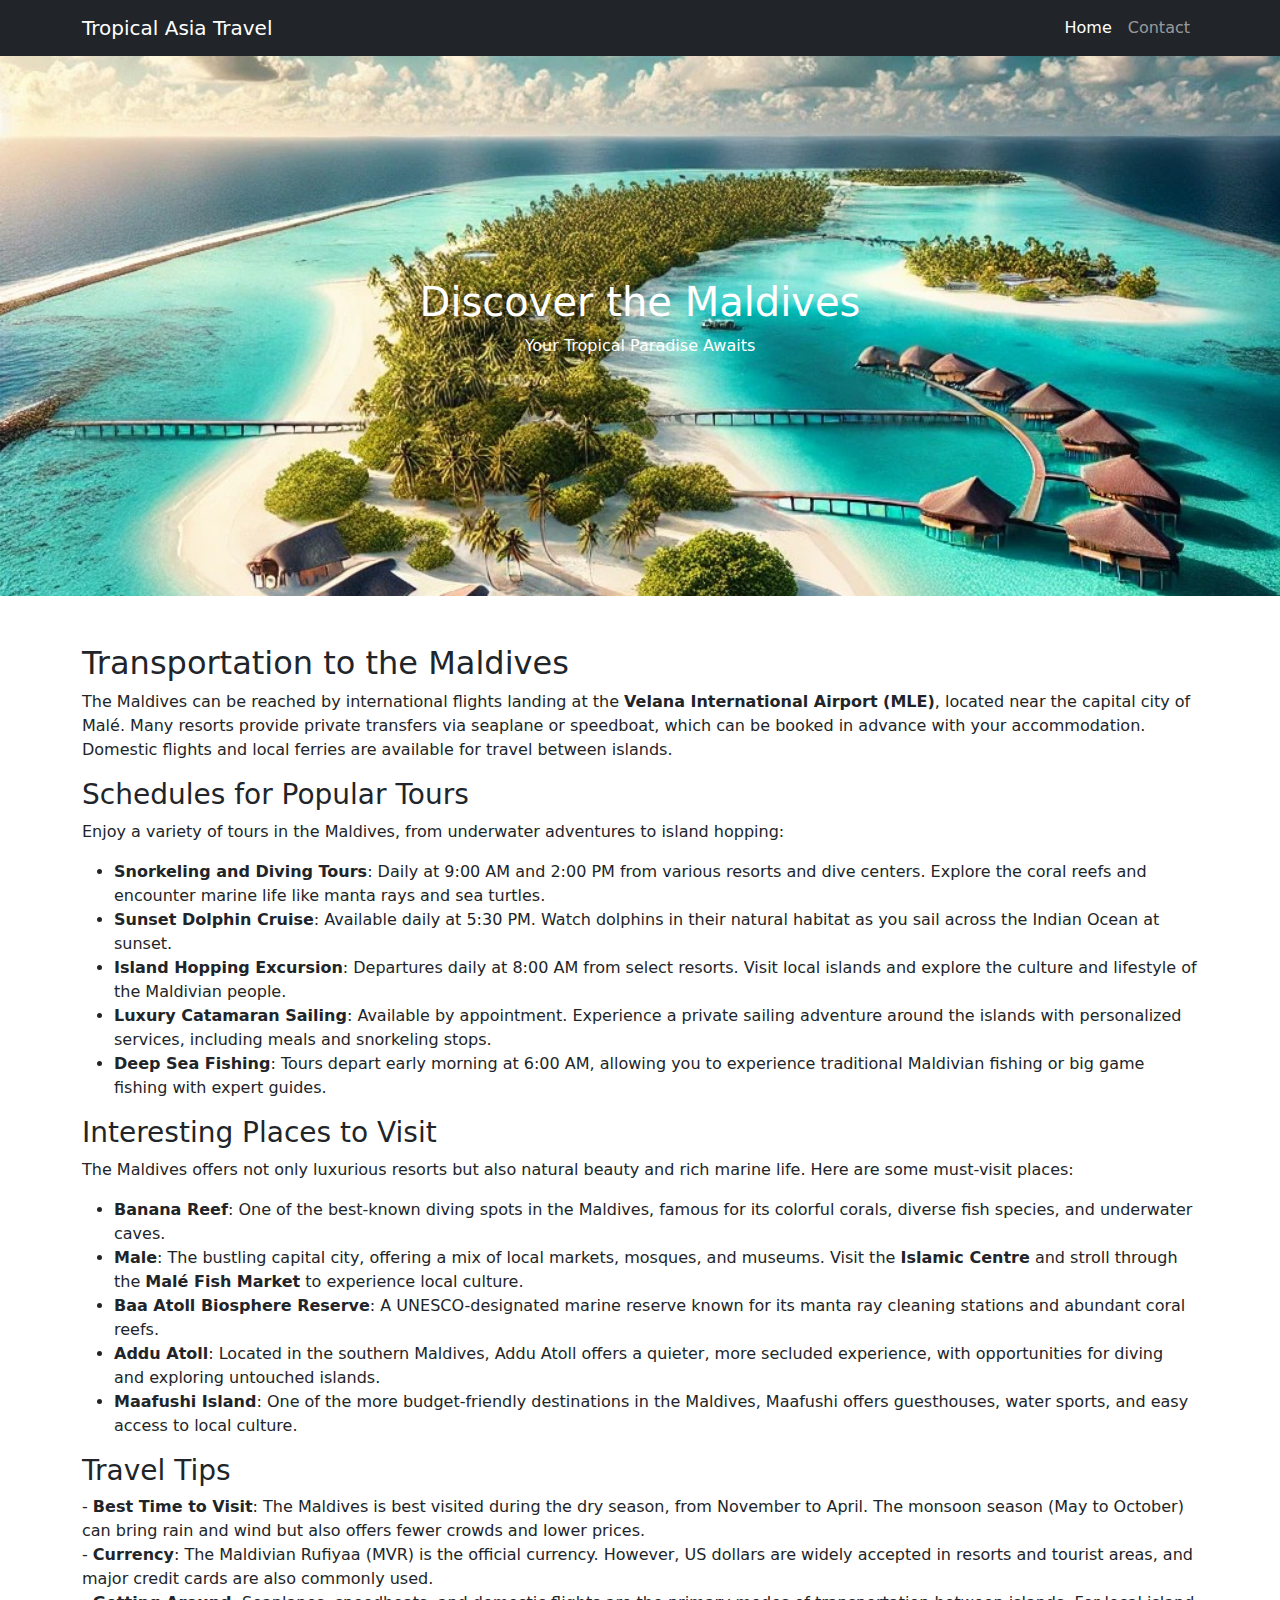
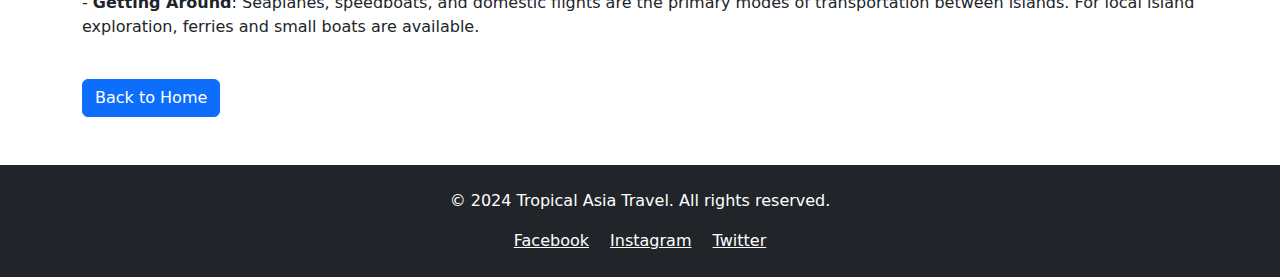
==== pages/maldives-details.html @ a9e691e0 "Add files via upload" ====
<!DOCTYPE html>
<html lang="en">
<head>
    <meta charset="UTF-8">
    <meta name="viewport" content="width=device-width, initial-scale=1.0">
    <title>Maldives - Detailed Information</title>
    <!-- Bootstrap CSS -->
    <link href="https://cdn.jsdelivr.net/npm/bootstrap@5.3.0-alpha1/dist/css/bootstrap.min.css" rel="stylesheet">
    <style>
        .hero {
            background-image: url('/assets/images/maldives.jpg');
            background-size: cover;
            background-position: center;
            height: 60vh;
            display: flex;
            align-items: center;
            justify-content: center;
            color: white;
            text-align: center;
        }
    </style>
</head>
<body>
    <!-- Navbar -->
    <nav class="navbar navbar-expand-lg navbar-dark bg-dark">
        <div class="container">
            <a class="navbar-brand" href="/index.html">Tropical Asia Travel</a>
            <button class="navbar-toggler" type="button" data-bs-toggle="collapse" data-bs-target="#navbarNav" aria-controls="navbarNav"
                aria-expanded="false" aria-label="Toggle navigation">
                <span class="navbar-toggler-icon"></span>
            </button>
            <div class="collapse navbar-collapse" id="navbarNav">
                <ul class="navbar-nav ms-auto">
                    <li class="nav-item">
                        <a class="nav-link active" href="/index.html">Home</a>
                    </li>
                    <li class="nav-item">
                        <a class="nav-link" href="#contact">Contact</a>
                    </li>
                </ul>
            </div>
        </div>
    </nav>

    <!-- Hero Section -->
    <div class="hero">
        <div>
            <h1>Discover the Maldives</h1>
            <p>Your Tropical Paradise Awaits</p>
        </div>
    </div>

    <!-- Detailed Information Section -->
    <section class="py-5">
        <div class="container">
            <h2>Transportation to the Maldives</h2>
            <p>The Maldives can be reached by international flights landing at the <b>Velana International Airport (MLE)</b>, located near the capital city of Malé. Many resorts provide private transfers via seaplane or speedboat, which can be booked in advance with your accommodation. Domestic flights and local ferries are available for travel between islands.</p>

            <h3>Schedules for Popular Tours</h3>
            <p>Enjoy a variety of tours in the Maldives, from underwater adventures to island hopping:</p>
            <ul>
                <li><b>Snorkeling and Diving Tours</b>: Daily at 9:00 AM and 2:00 PM from various resorts and dive centers. Explore the coral reefs and encounter marine life like manta rays and sea turtles.</li>
                <li><b>Sunset Dolphin Cruise</b>: Available daily at 5:30 PM. Watch dolphins in their natural habitat as you sail across the Indian Ocean at sunset.</li>
                <li><b>Island Hopping Excursion</b>: Departures daily at 8:00 AM from select resorts. Visit local islands and explore the culture and lifestyle of the Maldivian people.</li>
                <li><b>Luxury Catamaran Sailing</b>: Available by appointment. Experience a private sailing adventure around the islands with personalized services, including meals and snorkeling stops.</li>
                <li><b>Deep Sea Fishing</b>: Tours depart early morning at 6:00 AM, allowing you to experience traditional Maldivian fishing or big game fishing with expert guides.</li>
            </ul>

            <h3>Interesting Places to Visit</h3>
            <p>The Maldives offers not only luxurious resorts but also natural beauty and rich marine life. Here are some must-visit places:</p>
            <ul>
                <li><b>Banana Reef</b>: One of the best-known diving spots in the Maldives, famous for its colorful corals, diverse fish species, and underwater caves.</li>
                <li><b>Male</b>: The bustling capital city, offering a mix of local markets, mosques, and museums. Visit the <b>Islamic Centre</b> and stroll through the <b>Malé Fish Market</b> to experience local culture.</li>
                <li><b>Baa Atoll Biosphere Reserve</b>: A UNESCO-designated marine reserve known for its manta ray cleaning stations and abundant coral reefs.</li>
                <li><b>Addu Atoll</b>: Located in the southern Maldives, Addu Atoll offers a quieter, more secluded experience, with opportunities for diving and exploring untouched islands.</li>
                <li><b>Maafushi Island</b>: One of the more budget-friendly destinations in the Maldives, Maafushi offers guesthouses, water sports, and easy access to local culture.</li>
            </ul>

            <h3>Travel Tips</h3>
            <p>
                - <b>Best Time to Visit</b>: The Maldives is best visited during the dry season, from November to April. The monsoon season (May to October) can bring rain and wind but also offers fewer crowds and lower prices.
                <br>- <b>Currency</b>: The Maldivian Rufiyaa (MVR) is the official currency. However, US dollars are widely accepted in resorts and tourist areas, and major credit cards are also commonly used.
                <br>- <b>Getting Around</b>: Seaplanes, speedboats, and domestic flights are the primary modes of transportation between islands. For local island exploration, ferries and small boats are available.
            </p>

            <a href="/index.html" class="btn btn-primary mt-4">Back to Home</a>
        </div>
    </section>

    <!-- Footer -->
    <footer class="bg-dark text-white py-4">
        <div class="container text-center">
            <p>&copy; 2024 Tropical Asia Travel. All rights reserved.</p>
            <a href="#" class="text-white mx-2">Facebook</a>
            <a href="#" class="text-white mx-2">Instagram</a>
            <a href="#" class="text-white mx-2">Twitter</a>
        </div>
    </footer>

    <!-- Bootstrap JS -->
    <script src="https://cdn.jsdelivr.net/npm/bootstrap@5.3.0-alpha1/dist/js/bootstrap.bundle.min.js"></script>
</body>
</html>
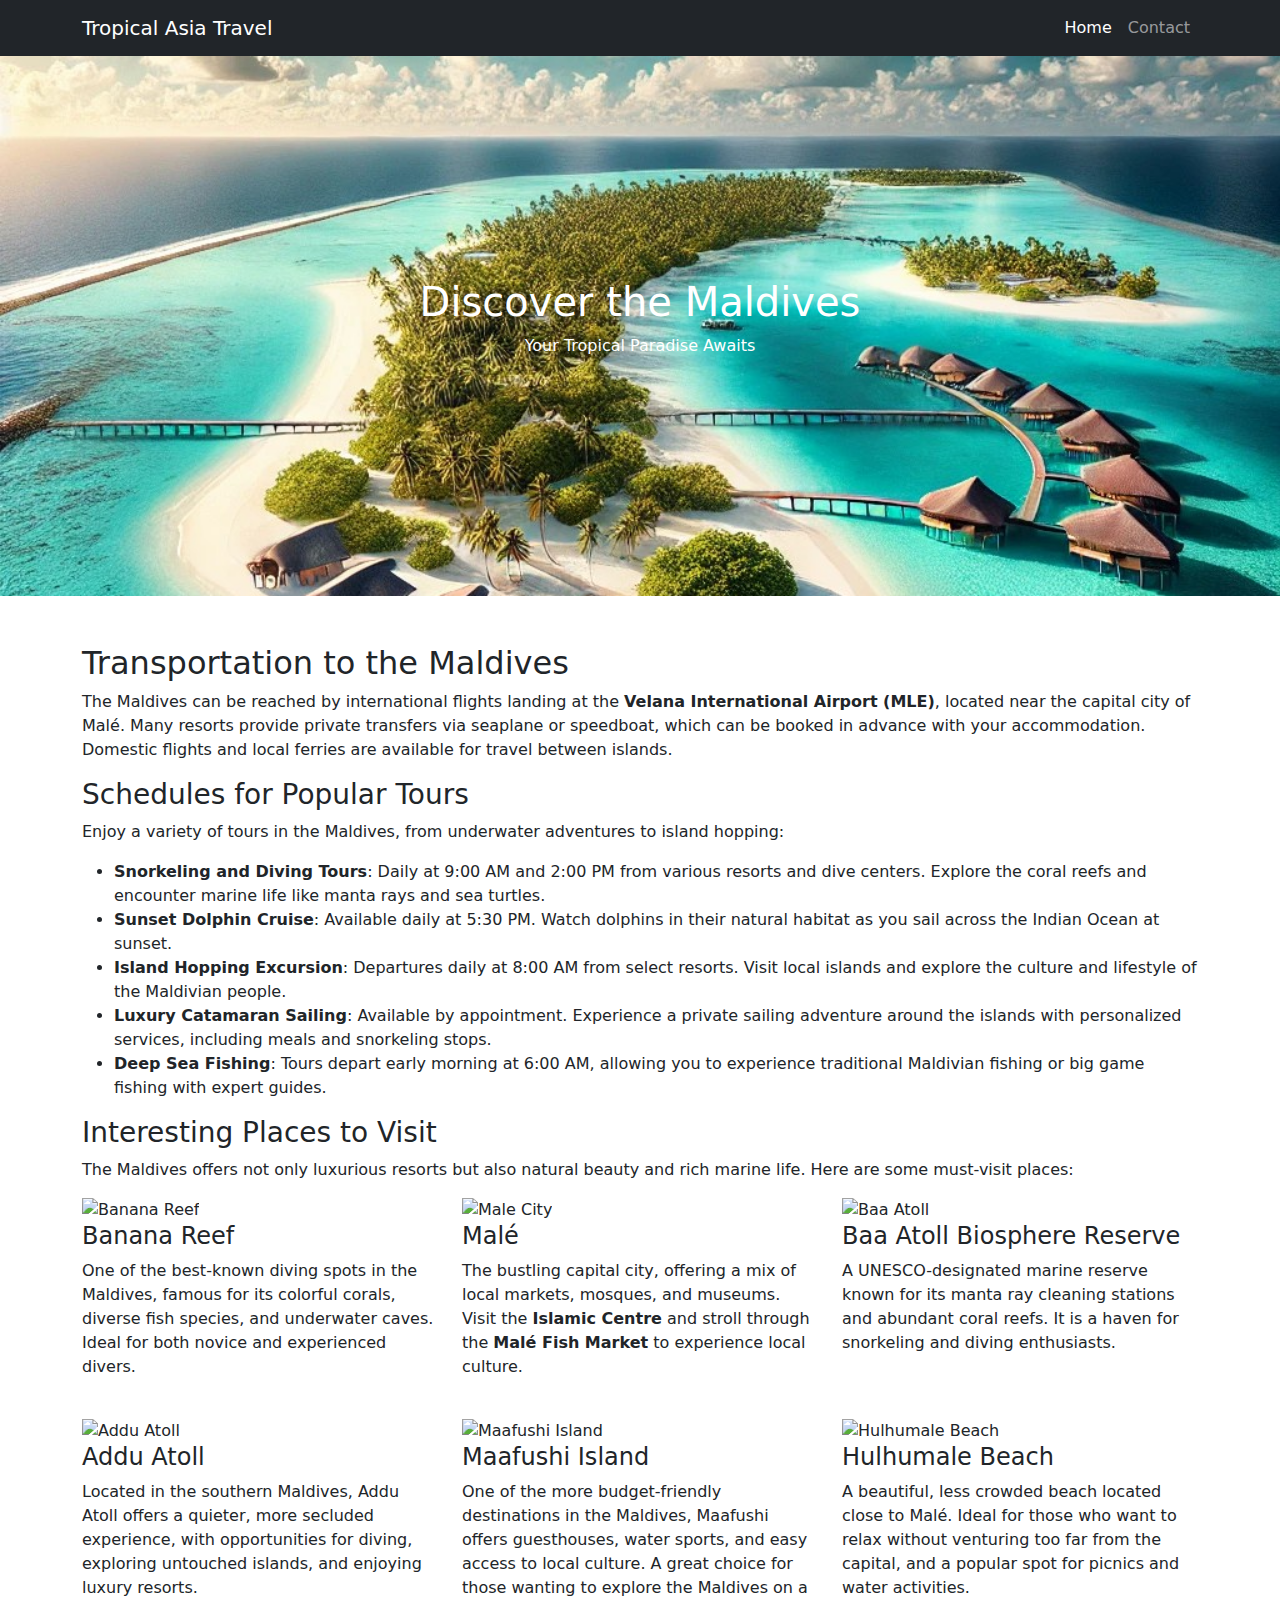
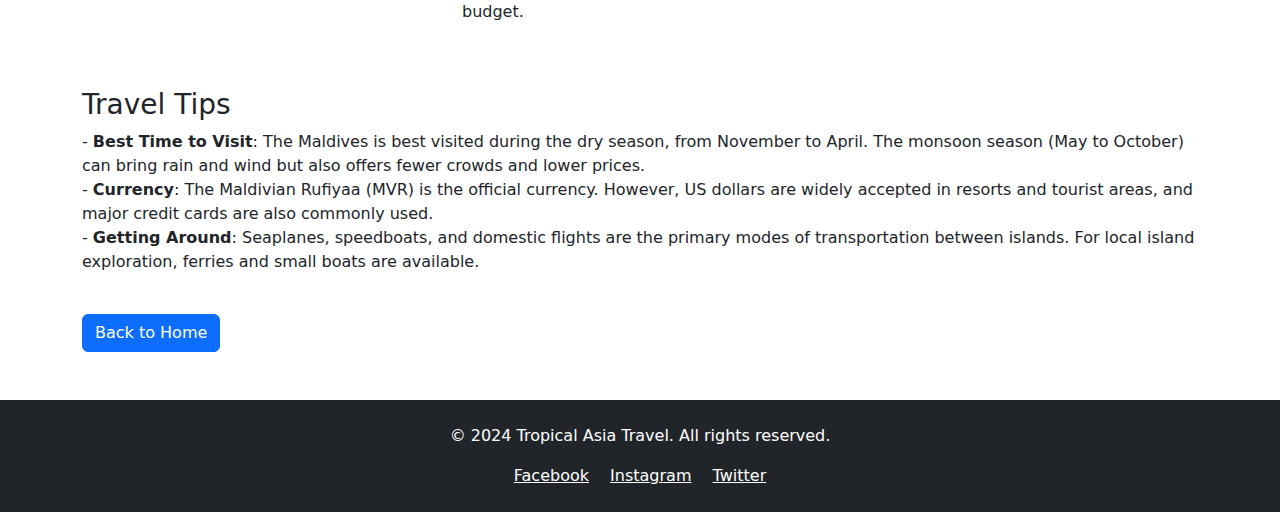
==== commit 1b6b531c: "maldives pages modified" ====
--- a/pages/maldives-details.html
+++ b/pages/maldives-details.html
@@ -68,15 +68,44 @@
 
             <h3>Interesting Places to Visit</h3>
             <p>The Maldives offers not only luxurious resorts but also natural beauty and rich marine life. Here are some must-visit places:</p>
-            <ul>
-                <li><b>Banana Reef</b>: One of the best-known diving spots in the Maldives, famous for its colorful corals, diverse fish species, and underwater caves.</li>
-                <li><b>Male</b>: The bustling capital city, offering a mix of local markets, mosques, and museums. Visit the <b>Islamic Centre</b> and stroll through the <b>Malé Fish Market</b> to experience local culture.</li>
-                <li><b>Baa Atoll Biosphere Reserve</b>: A UNESCO-designated marine reserve known for its manta ray cleaning stations and abundant coral reefs.</li>
-                <li><b>Addu Atoll</b>: Located in the southern Maldives, Addu Atoll offers a quieter, more secluded experience, with opportunities for diving and exploring untouched islands.</li>
-                <li><b>Maafushi Island</b>: One of the more budget-friendly destinations in the Maldives, Maafushi offers guesthouses, water sports, and easy access to local culture.</li>
-            </ul>
 
-            <h3>Travel Tips</h3>
+            <div class="row">
+                <div class="col-md-4">
+                    <img src="/assets/images/bananaReef.jpg" class="place-img" alt="Banana Reef" style="width:300px; height:200px;">
+                    <h4>Banana Reef</h4>
+                    <p>One of the best-known diving spots in the Maldives, famous for its colorful corals, diverse fish species, and underwater caves. Ideal for both novice and experienced divers.</p>
+                </div>
+                <div class="col-md-4">
+                    <img src="/assets/images/maleCity.jpg" class="place-img" alt="Male City" style="width:300px; height:200px;">
+                    <h4>Malé</h4>
+                    <p>The bustling capital city, offering a mix of local markets, mosques, and museums. Visit the <b>Islamic Centre</b> and stroll through the <b>Malé Fish Market</b> to experience local culture.</p>
+                </div>
+                <div class="col-md-4">
+                    <img src="/assets/images/baaAtoll.jpg" class="place-img" alt="Baa Atoll" style="width:300px; height:200px;">
+                    <h4>Baa Atoll Biosphere Reserve</h4>
+                    <p>A UNESCO-designated marine reserve known for its manta ray cleaning stations and abundant coral reefs. It is a haven for snorkeling and diving enthusiasts.</p>
+                </div>
+            </div>
+
+            <div class="row mt-4">
+                <div class="col-md-4">
+                    <img src="/assets/images/adduAtoll.jpg" class="place-img" alt="Addu Atoll" style="width:300px; height:200px;">
+                    <h4>Addu Atoll</h4>
+                    <p>Located in the southern Maldives, Addu Atoll offers a quieter, more secluded experience, with opportunities for diving, exploring untouched islands, and enjoying luxury resorts.</p>
+                </div>
+                <div class="col-md-4">
+                    <img src="/assets/images/maafushiIsland.jpg" class="place-img" alt="Maafushi Island" style="width:300px; height:200px;">
+                    <h4>Maafushi Island</h4>
+                    <p>One of the more budget-friendly destinations in the Maldives, Maafushi offers guesthouses, water sports, and easy access to local culture. A great choice for those wanting to explore the Maldives on a budget.</p>
+                </div>
+                <div class="col-md-4">
+                    <img src="/assets/images/hulhumale.jpg" class="place-img" alt="Hulhumale Beach" style="width:300px; height:200px;">
+                    <h4>Hulhumale Beach</h4>
+                    <p>A beautiful, less crowded beach located close to Malé. Ideal for those who want to relax without venturing too far from the capital, and a popular spot for picnics and water activities.</p>
+                </div>
+            </div>
+
+            <h3 class="mt-5">Travel Tips</h3>
             <p>
                 - <b>Best Time to Visit</b>: The Maldives is best visited during the dry season, from November to April. The monsoon season (May to October) can bring rain and wind but also offers fewer crowds and lower prices.
                 <br>- <b>Currency</b>: The Maldivian Rufiyaa (MVR) is the official currency. However, US dollars are widely accepted in resorts and tourist areas, and major credit cards are also commonly used.
@@ -86,6 +115,7 @@
             <a href="/index.html" class="btn btn-primary mt-4">Back to Home</a>
         </div>
     </section>
+
 
     <!-- Footer -->
     <footer class="bg-dark text-white py-4">
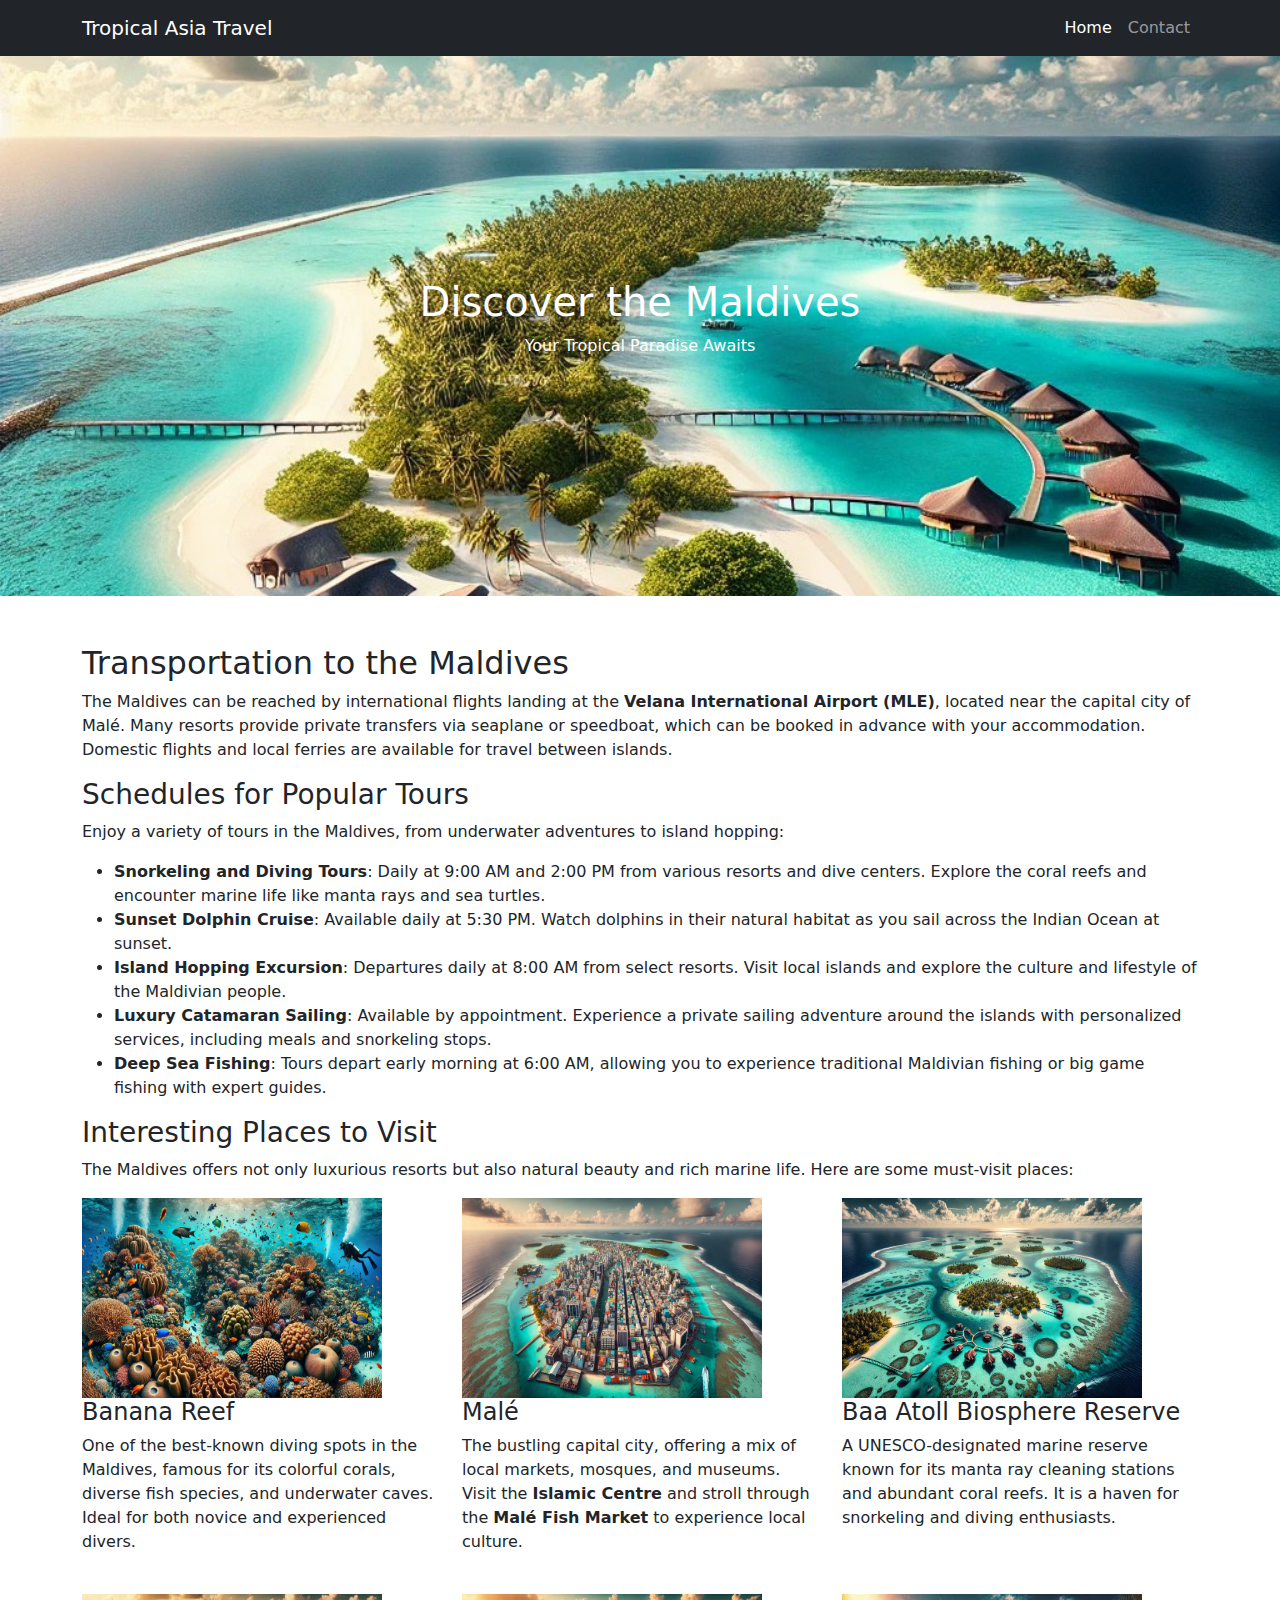
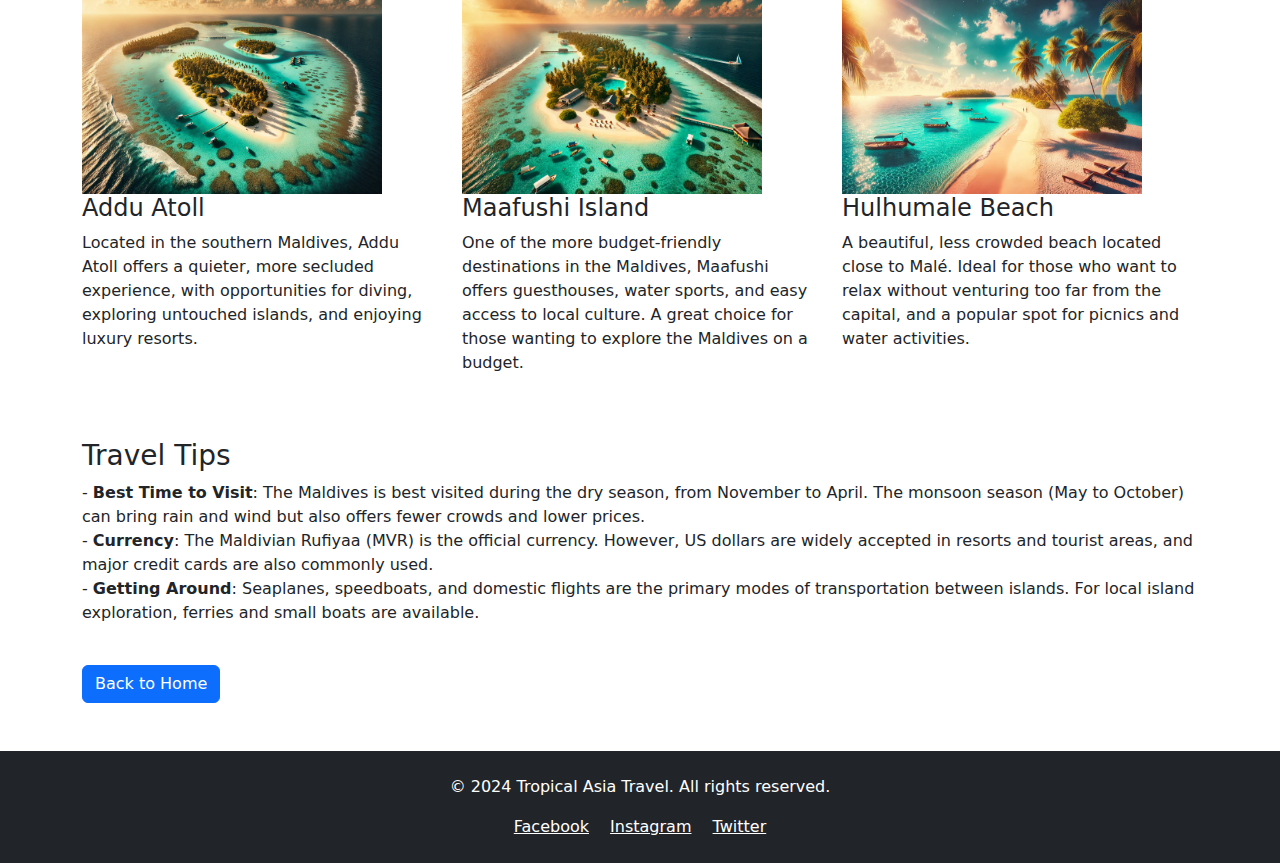
==== commit 65929dc5: "Merge branch 'master' of https://github.com/txals13/webTravelAsia" ====
--- a/pages/maldives-details.html
+++ b/pages/maldives-details.html
@@ -99,7 +99,7 @@
                     <p>One of the more budget-friendly destinations in the Maldives, Maafushi offers guesthouses, water sports, and easy access to local culture. A great choice for those wanting to explore the Maldives on a budget.</p>
                 </div>
                 <div class="col-md-4">
-                    <img src="/assets/images/hulhumale.jpg" class="place-img" alt="Hulhumale Beach" style="width:300px; height:200px;">
+                    <img src="/assets/images/hulhumaleBeach.jpg" class="place-img" alt="Hulhumale Beach" style="width:300px; height:200px;">
                     <h4>Hulhumale Beach</h4>
                     <p>A beautiful, less crowded beach located close to Malé. Ideal for those who want to relax without venturing too far from the capital, and a popular spot for picnics and water activities.</p>
                 </div>
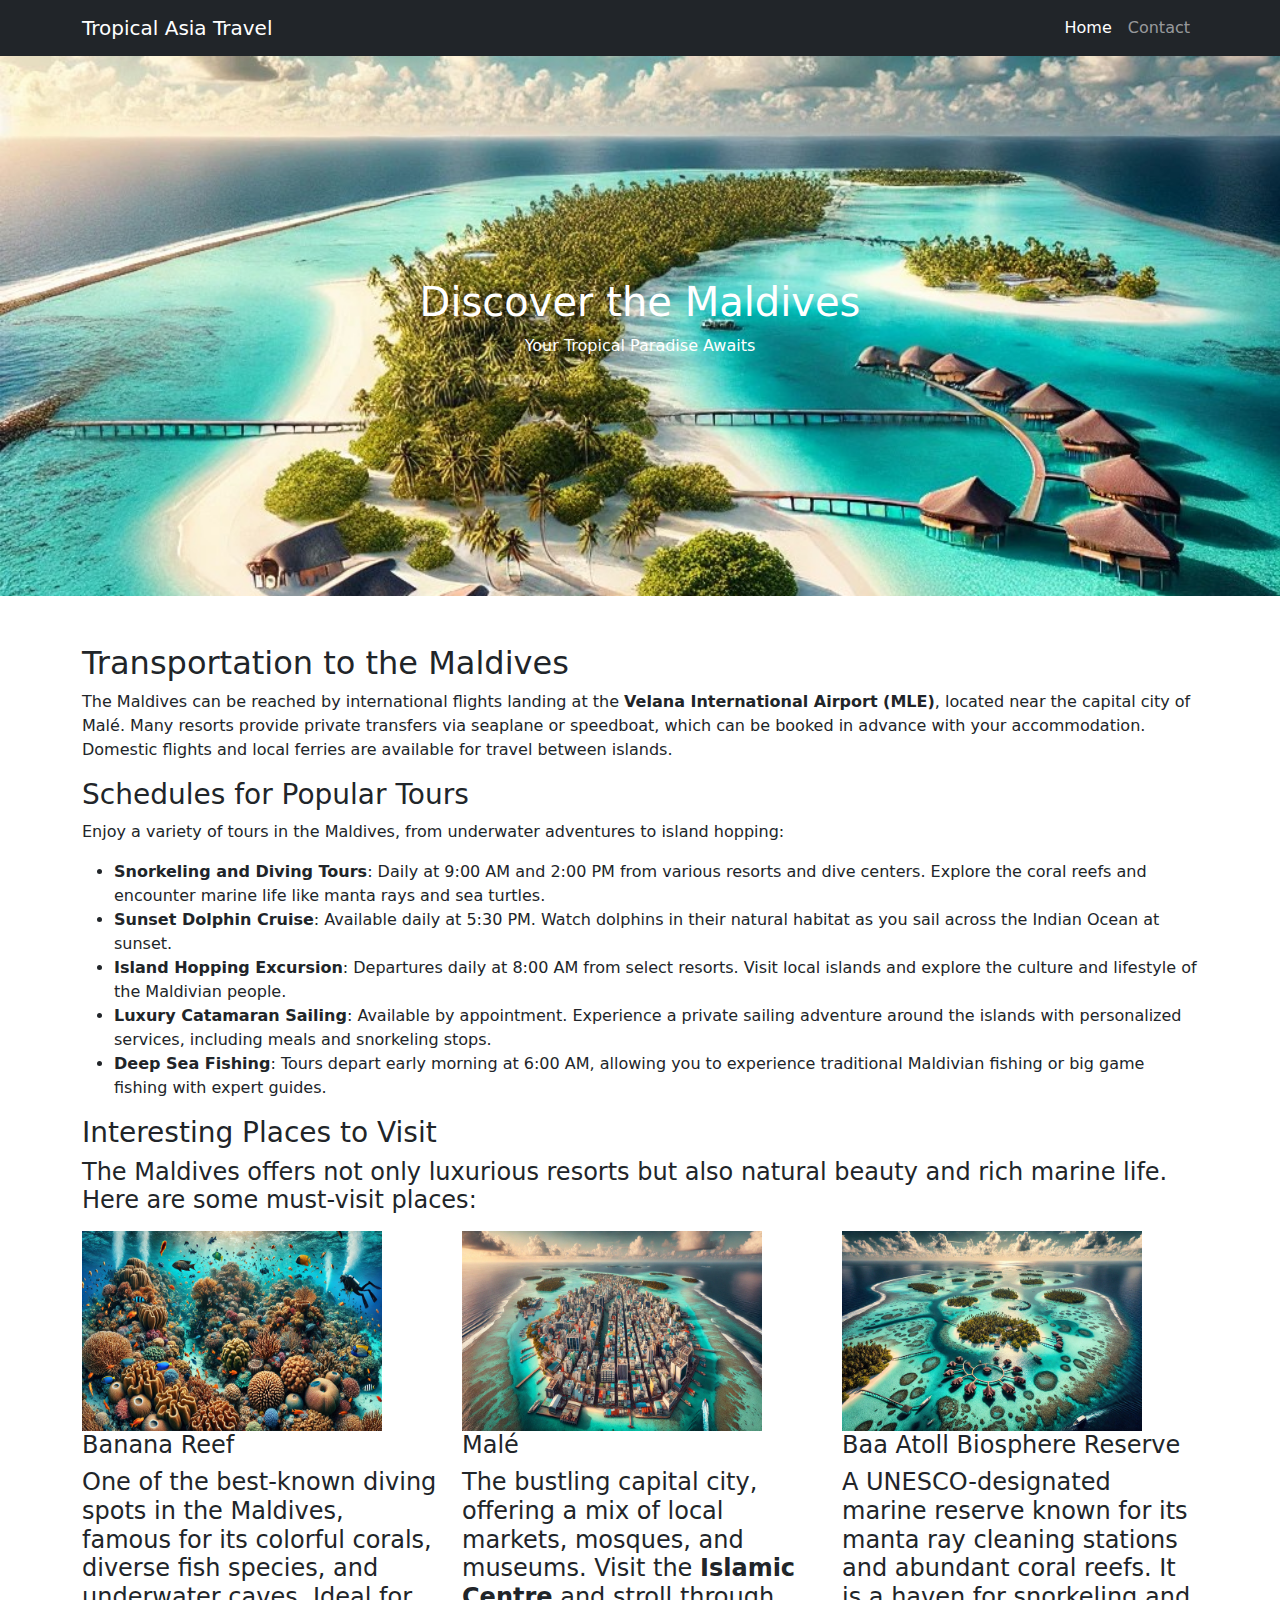
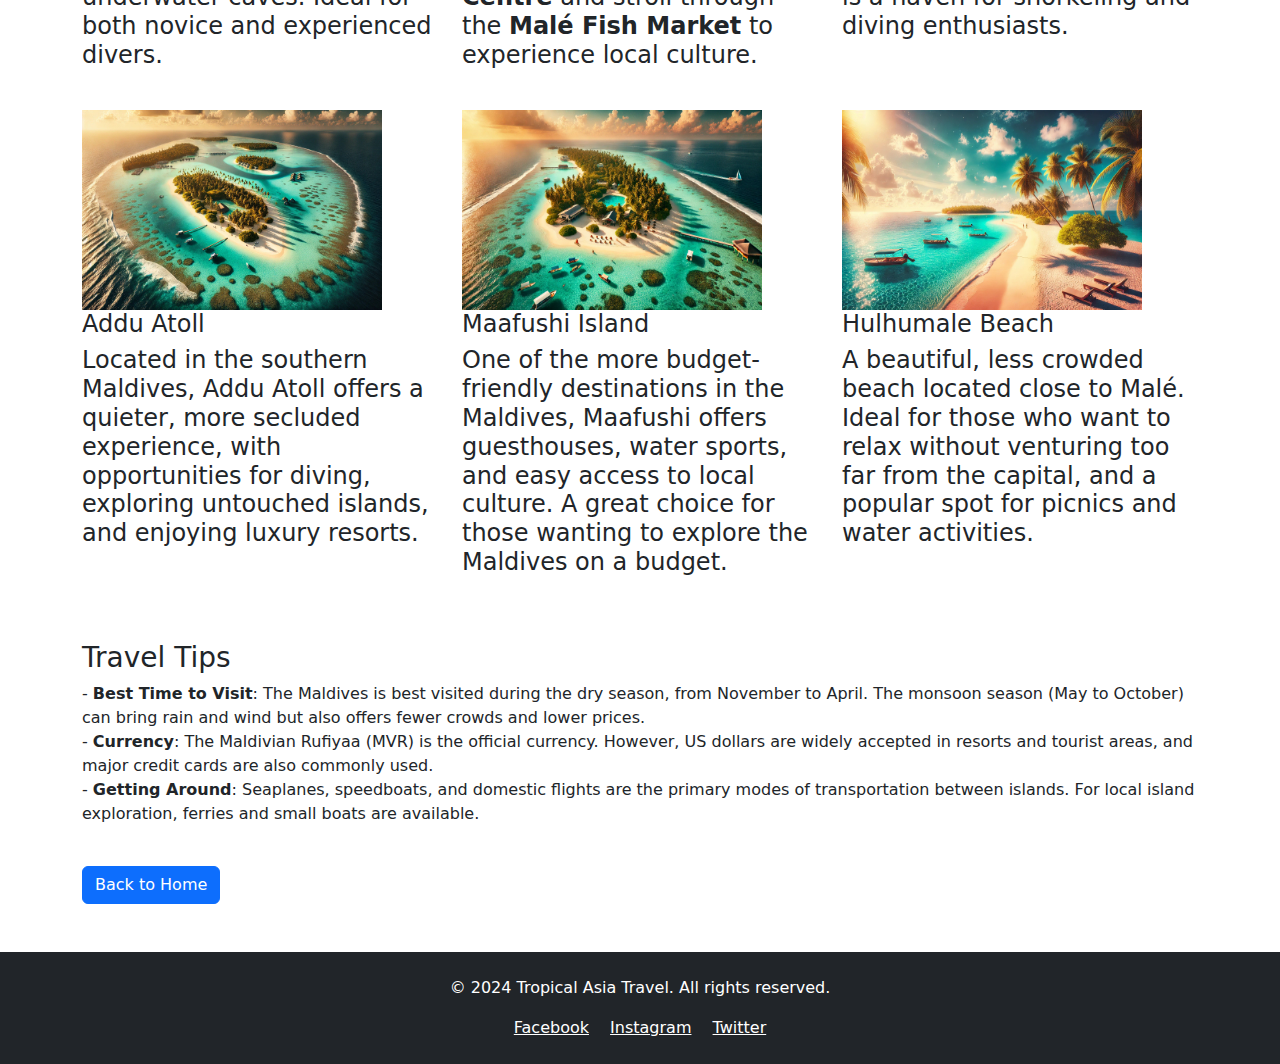
==== commit e19c9836: "changes in titles" ====
--- a/pages/maldives-details.html
+++ b/pages/maldives-details.html
@@ -67,7 +67,7 @@
             </ul>
 
             <h3>Interesting Places to Visit</h3>
-            <p>The Maldives offers not only luxurious resorts but also natural beauty and rich marine life. Here are some must-visit places:</p>
+            <h4>The Maldives offers not only luxurious resorts but also natural beauty and rich marine life. Here are some must-visit places:</p>
 
             <div class="row">
                 <div class="col-md-4">
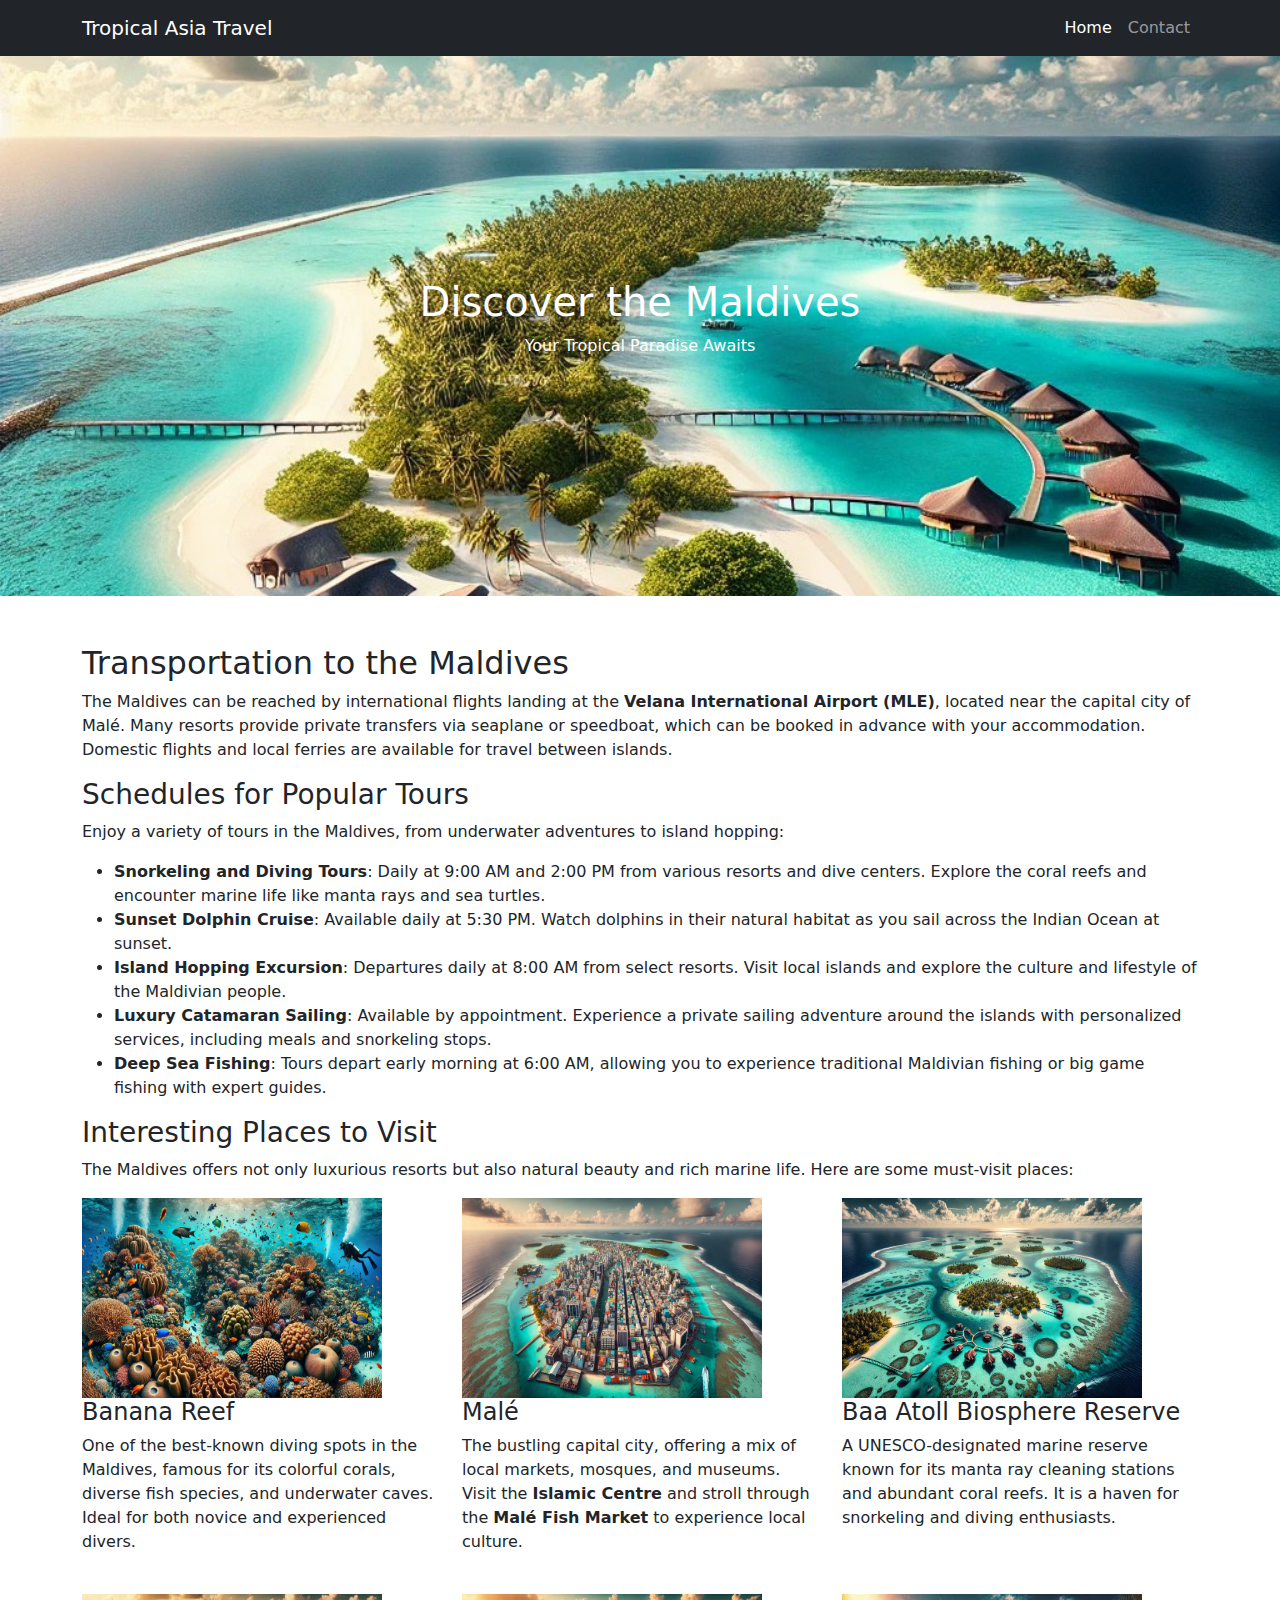
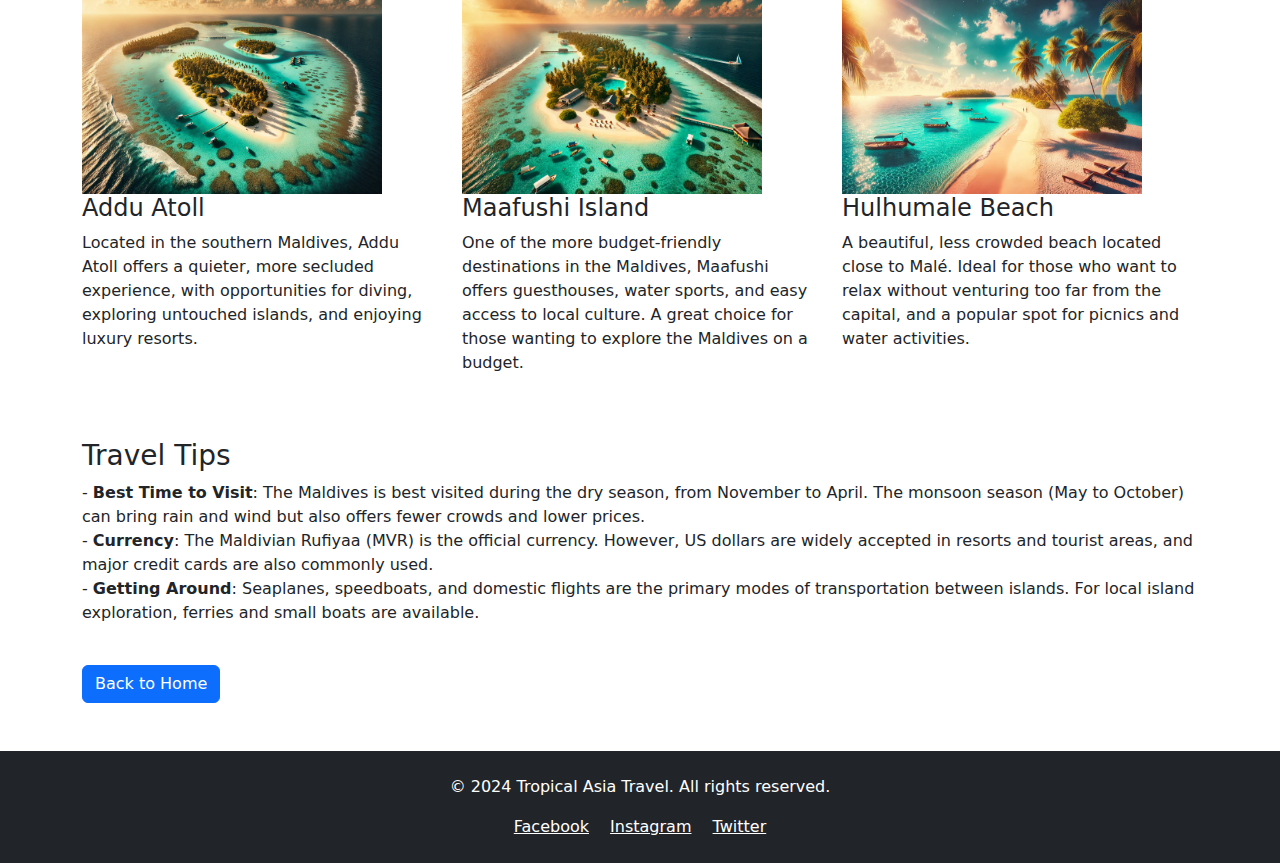
==== commit 2c9c5740: "Revert "changes in titles"" ====
--- a/pages/maldives-details.html
+++ b/pages/maldives-details.html
@@ -67,7 +67,7 @@
             </ul>
 
             <h3>Interesting Places to Visit</h3>
-            <h4>The Maldives offers not only luxurious resorts but also natural beauty and rich marine life. Here are some must-visit places:</p>
+            <p>The Maldives offers not only luxurious resorts but also natural beauty and rich marine life. Here are some must-visit places:</p>
 
             <div class="row">
                 <div class="col-md-4">
